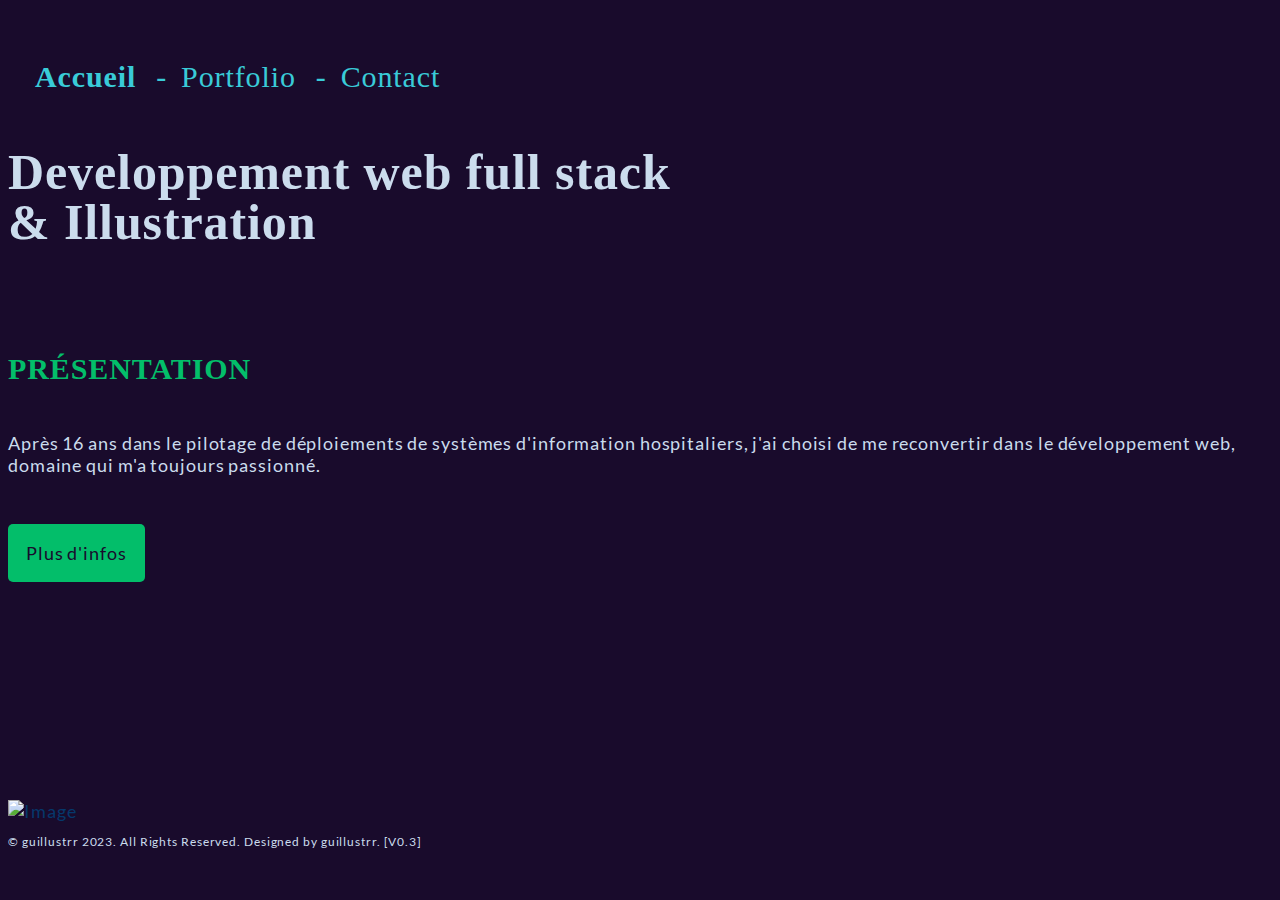
==== index.html @ d8da3179 "colors" ====
<!DOCTYPE html>
<head>
	<meta charset="utf-8">
	<meta http-equiv="X-UA-Compatible" content="IE=edge">
	<title>gazario portfolio</title>
	<meta name="viewport" content="width=device-width, initial-scale=1">
	<meta name="description" content="" />

	<link rel="shortcut icon" href="favicon_g8Sw.ico">

	<!-- Bootstrap -->
	<link href="https://cdn.jsdelivr.net/npm/bootstrap@5.3.0/dist/css/bootstrap.min.css" rel="stylesheet" integrity="sha384-9ndCyUaIbzAi2FUVXJi0CjmCapSmO7SnpJef0486qhLnuZ2cdeRhO02iuK6FUUVM" crossorigin="anonymous">

	<!-- Theme Style -->
	<link rel="stylesheet" href="css/ga_style.css">

	</head>
	<body>
		
		<!-- Header -->
		<header id="ga_header" role="banner">

			<!--BURGER -->
			<div id="menu">
				<div id="menu-bar" onclick="menuOnClick()">
				  <div id="bar1" class="bar"></div>
				  <div id="bar2" class="bar"></div>
				  <div id="bar3" class="bar"></div>
				</div>
				<nav class="nav" id="nav">
				  <ul>
					<li id="encours"><a href="index.html">Accueil</a></li>
					<li><a href="#">Portfolio</a></li>
					<li><a href="#">Contact</a></li>
				  </ul>
				</nav> 
			  </div>
			  
			  <div class="menu-bg" id="menu-bg"></div>
			<!--BURGER-->
	
			
		</header>
		<!-- Header -->
		
		<!-- Main -->
		<main>

				<!-- Title -->
				<div class="container-fluid">
					<div class="row text-center">
						<div class="col-12">
							<h1>Developpement web full stack </br>& Illustration</h1>
						</div>
					</div>
				</div>
				<!-- Title -->
				
				<!-- Section Presentation -->
				<div class="ga_half container">
							<div class="container-fluid">
								<div class="row m-4">
									<div class="col-md-3">
										<img src="images/guillustrrLOGOprofond.png" id="ga_img_id" alt="">
									</div>
									<div class="col-md-8 col-sm-9 p-2">
										<div class="ga_section_title">
											<h2 class="ga_title">Présentation</h2>
										</div>
										<p>Après 16 ans dans le pilotage de déploiements de systèmes d'information hospitaliers, j'ai choisi de me reconvertir dans le développement web, domaine qui m'a toujours passionné.</p>	

										<div class="ga_spacer ga_spacer_xxs"></div>

										<div class="text-center">
											<a href="#" class="btn ga_btn_other_option">Plus d'infos</a> 
										</div>
									</div>
								</div>
							</div>
							
						</div>
					</div>
				</div>
				<!-- Section Presentation -->
		<!--<div id="ga_line"></div>-->
		</main>
		<!-- Main -->
		
		<!-- Footer -->
		<footer id="ga_footer">
			<div class="justify-content-center align-items-center">
				<div class="d-flex justify-content-center align-items-center">
					<img src="images/guillustrrLOGOprofond.png" alt="Image" class="ga_logo text-center">
				</div>
					<p class="ga_copyright text-center">&copy; guillustrr 2023. All Rights Reserved. Designed by guillustrr. [V0.3]</p>
			</div>
		</footer>
		<!-- Footer -->

		<!-- SCRIPT BURGER MENU -->
		<script src="js/ga_burger.js"></script>
	</body>

</html>
---- css/ga_style.css ----
@font-face {

    font-family: 'Lato';
    src: url("../fonts/Lato/Lato-Regular.ttf") format("truetype");
    font-weight: regular;

  }

  @font-face {
    font-family: 'UnicaOne';
    src: url("../fonts/Unica_One/UnicaOne-Regular.ttf") format("truetype");
  
  }

  @font-face {
    font-family: 'orkney';
    src: url("../fonts/orkney/orkney-bold.otf") format("opentype");
    font-weight: bold;
  }

  :root{

/*-------COULEURS----------------------*/
    --ga_blou: #05386B;
    --ga_beige:#EDF5E1;
    --ga_turquoise: #39cbd8;
  
    --ga_rougeCorail:#FF595A;

/*----------NOVEMBER----------------------------*/
    
    --ga_morningFog:#8FA9B5;
    --ga_alpine:#6587A1;
    --ga_evergreen:#38524C;
    --ga_lakeSummit:#3F778C;
    --ga_blackIce:#323D42;
    --ga_dawnPinkDark: #87065c;

/*--------------------------------------*/

    

    /*--ga_headerBackground:#141E46;*/
    --ga_headerBackground:#190b2c;
    --ga_headerFont:#39cbd8;
    --ga_bodyBackground:#190b2c;
    --ga_bodyFont:#CBDCED;
    --ga_titleAndButtons:#03be6a;
    --ga_firstFrost: #CBDCED;

/*--------------------------------------*/
    /*
    --ga_lapis:#0A8754;
    --ga_federal: #140D4F;*/
    --ga_bleuProfond: #001233;
    --ga_grinClair:#8EE4AF;
    --ga_grinFonce:#379683;
    --ga_sapin:#03be6a;
    --ga_grin:#5CDB95;
    --ga_caro:#86BBD8;
    --ga_charcoal: #2F4858;
    --ga_blue:#2a6abc;
    /*--ga_turquoise: #3D9BA3;*/
    /*--ga_greenLight:#48aef3;*/
    --ga_greenLight:#EDFDFC;
    --ga_grey:#2e2e2e;
    --ga_white:#ffffff;
    /*--ga_background: #f8f3e0;*/
    --ga_selected:#dbd3bc;
    --ga_amythest:#140d4f;
    --ga_keylime:#D1E0DE;
    --ga_charcoal:#383838;
  }

  /*--------------GENERAL------------------------*/

  html {
   height: 95%;
  }

  body {
    font-family: "Lato";
    font-size: 18px;
    /*line-height: 26px; *//*interligne*/
    color: var(--ga_bodyFont);
    font-weight: 500;
    letter-spacing: .05em; /*espace horizontale entre les lettres*/
    background-color:var(--ga_bodyBackground);

    min-height: 100%;
    padding-bottom:80px; /* Hauteur du pied de page */
    position: relative;
  
  }


  footer {
    color: var(--ga_blou);
    position:absolute;

    bottom:0;  /* on le colle en bas */
    width:100%;
    height:80px;   /* Hauteur du pied de page */
  }

  * {
    -moz-box-sizing: border-box; box-sizing: border-box;
    /*Appliquée à l'ensemble des éléments, box-sizing va limiter la hauteur de <body> à 100%.*/
  }

  .container{
    width: 1080px;
    margin-left: auto;
    margin-right: auto;
  }

  a:hover, a:active, a:focus {
    outline: none;
    text-decoration: none;
  }




 /*-----------------------NAV-&-BURGER--------------------------*/
 li {
  display: inline-block;
}

#nav {
  justify-content: center;
}

.nav ul {
  padding: 0 22px;
}

.nav li {
  list-style: none;
  padding: 12px 5px;
}

.nav li a {
  color: var(--ga_headerFont);
  font-size: 30px;
  text-decoration: none;
  font-family: "UnicaOne";
}

.nav li a:hover {
  font-weight: bold;
}

.nav li:not(:last-child):after {
  content: "-";
  font-family: "UnicaOne";
  font-size: 30px;
  display: inline-block;
  margin-left: 20px;
  color: var(--ga_headerFont);
}

#encours a 
	{
    font-weight: bold;
    /*border-bottom: 2px solid var(--ga_bleuProfond);*/
	} 

    /*---mobile---BURGER----*/

 @media screen and (max-width: 768px) {
 #menu {
  z-index: 2;
}

li {
  display:block;
}

.nav li:not(:last-child):after {
  display: none;
}

#menu-bar {
  width: 45px;
  height: 40px;
  margin: 30px 0 20px 20px;
  cursor: pointer;
}

.bar {
  height: 5px;
  width: 100%;
  background-color: var(--ga_rougeCorail);
  display: block;
  border-radius: 5px;
  transition: 0.3s ease;
}

#bar1 {
  transform: translateY(-4px);
}

#bar3 {
  transform: translateY(4px);
}

.nav {
  transition: 0.3s ease;
  display: none;
}

.nav ul {
  padding: 0 22px;
}

.nav li {
  list-style: none;
  padding: 12px 0;
}

.nav li a {
  color: white;
  font-size: 30px;
  text-decoration: none;
}

.nav li a:hover {
  font-weight: bold;
}

.menu-bg, #menu {
  top: 0;
  left: 1em;
  position: absolute;
}

.menu-bg {
  z-index: 1;
  width: 0;
  height: 0;
  margin: 30px 0 20px 20px;
  background: radial-gradient(circle, var(--ga_turquoise), var(--ga_turquoise));
  border-radius: 50%;
  transition: 0.3s ease;
}

.change {
  display: block;
}

.change .bar {
  background-color: white;
}

.change #bar1 {
  transform: translateY(4px) rotateZ(-45deg);
}

.change #bar2 {
  opacity: 0;
}

.change #bar3 {
  transform: translateY(-6px) rotateZ(45deg);
}

.change-bg {
  width: 520px;
  height: 460px;
  transform: translate(-60%,-30%);
}
}


  /*----------------------WEBKIT---------------------------*/
  
  ::-webkit-selection {
    color: var(--ga_white);
    background: #EDFFEB;
  }
  
  ::-moz-selection {
    color: var(--ga_white);
    background: var(--ga_greenLight);
  }
  
  ::selection {
    /*si selection d'une partie du texte sur la page*/
    color: var(--ga_white);
    background: var(--ga_greenLight);
  }
  
  a {
    -webkit-transition: all 0.5s ease;
    -moz-transition: all 0.5s ease;
    -ms-transition: all 0.5s ease;
    -o-transition: all 0.5s ease;
    transition: all 0.5s ease;
    text-decoration: none;
  }


/*----------------------SPACERS-&-LINES---------------------------*/

  .ga_spacer {
    clear: both;
    position: relative;
    border: none;
    padding: 0;
    margin: 0;
  }
  
  .ga_spacer_xlg {
    height: 150px;
  }
  @media screen and (max-width: 768px) {
    .ga_spacer_xlg {
      height: 80px;
    }
  }
  
  .ga_spacer_lg {
    height: 100px;
  }
  @media screen and (max-width: 768px) {
    .ga_spacer_lg {
      height: 70px;
    }
  }
  
  .ga_spacer_md {
    height: 80px;
  }
  @media screen and (max-width: 768px) {
    .ga_spacer_md {
      height: 50px;
    }
  }

  .ga_spacer_sm {
    height: 50px;
  }
  @media screen and (max-width: 768px) {
    .ga_spacer_sm {
      height: 20px;
    }
  }
  
  .ga_spacer_xs {
    height: 30px;
  }
  @media screen and (max-width: 768px) {
    .ga_spacer_xs {
      height: 20px;
    }
  }
  
  .ga_spacer_xxs {
    height: 30px;
  }

  .ga_spacer_xxs {
    height: 30px;
  }

  #ga_line {
  border-top: 5px solid;
  border-color: var(--ga_rougeCorail);
  width : 40%;
  margin-left: auto;
  margin-right: auto;
  }
  
  
/*---------------HEADER---------------------------------------*/

#ga_header {
  display: block;
  padding: 5px 0;
  float: left;
  margin-bottom: 1em;
  width: 100%;
  background-color: var(--ga_headerBackground);
}
@media screen and (max-width: 768px) {
  #ga_header #ga_main_nav {
    display: none;
  }
}

h1 {
  font-family: 'orkney';
  font-weight: bolder !important;
  font-size: 50px;
  line-height: 1em;
  margin-bottom: 0.5em;
  margin-top: 0.5em;
  position: relative;
  padding-bottom: 30px;
}
@media screen and (max-width: 768px) {
  h1 {
  font-size: 30px;
  line-height: 1.5em;
  margin-top: 1.5em;
  margin-bottom: 0.5em;
  padding-left: 0.5em;
  padding-right: 0.5em;
  }
}

/*--------------SECTION-PRESENTATION-------------------------*/

  .ga_half {
    width: 100%;
    background: var(--ga_background);
  }

  #ga_img_id{
    width: 300px ;
    margin: 0;
  }

   .ga_section_title .ga_title,
   .ga_page_title .ga_title {
     font-family: "UnicaOne";
     /* police Unica One pour les titres*/
     text-transform: uppercase;
     /*border-bottom: 2px solid #2e2e2e;*/
     font-size: 30px;
     line-height: 40px;
     display: inline-block;
     color: var(--ga_titleAndButtons);
   }

   .ga_btn_other_option {
    float: left;
    margin-right: 10px;
    background-color: var(--ga_titleAndButtons);
    color: var(--ga_headerBackground);
    border-radius: 5px;
    padding: 1em;
    -webkit-transition: all 0.5s ease;
    -moz-transition: all 0.5s ease;
    -ms-transition: all 0.5s ease;
    -o-transition: all 0.5s ease;
    transition: all 0.5s ease;
  }

  .ga_btn_other_option:hover{
    background-color: var(--ga_turquoise);
    color: white;
  }


  /*---------------FOOTER----------------*/



  .ga_copyright {
    font-size: 12px;
    color: var(--ga_firstFrost);
    margin-bottom: 0;
  }

  .ga_logo{
    max-width: auto;
    height: 70px;
  }
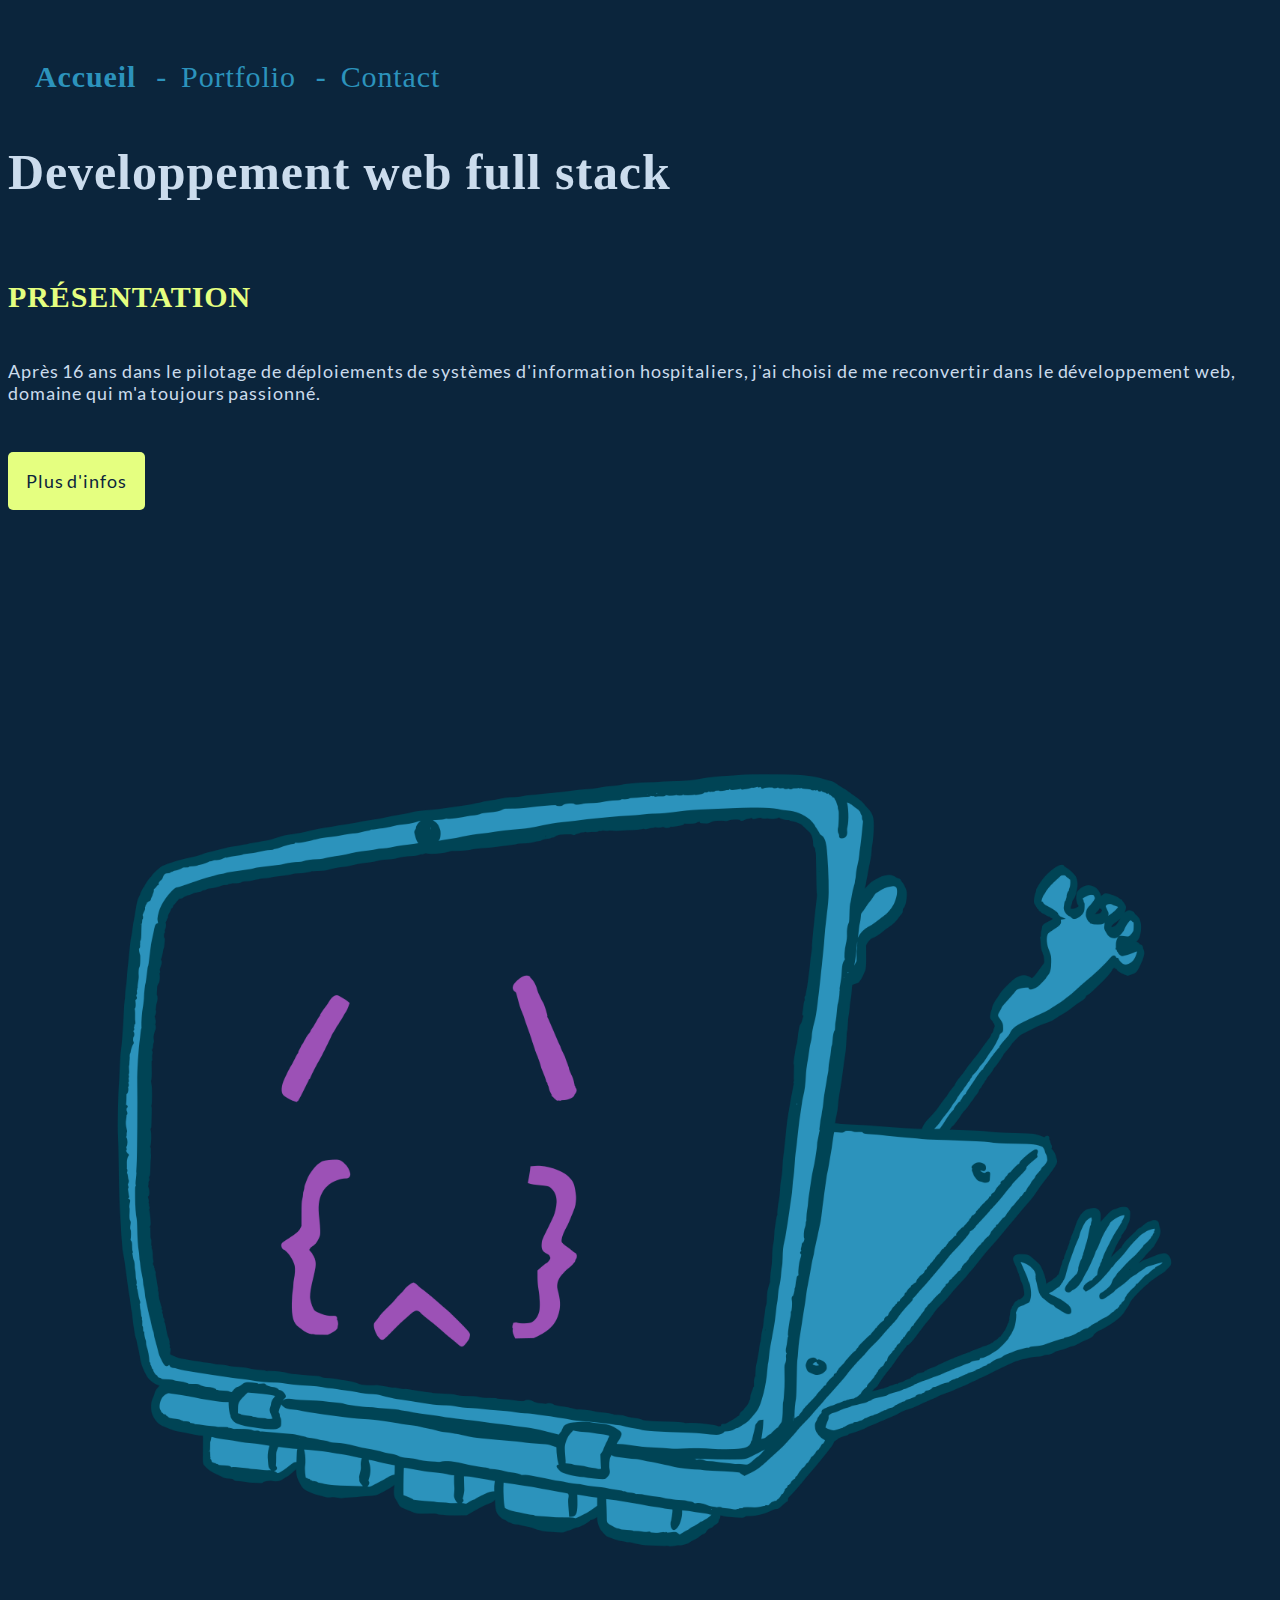
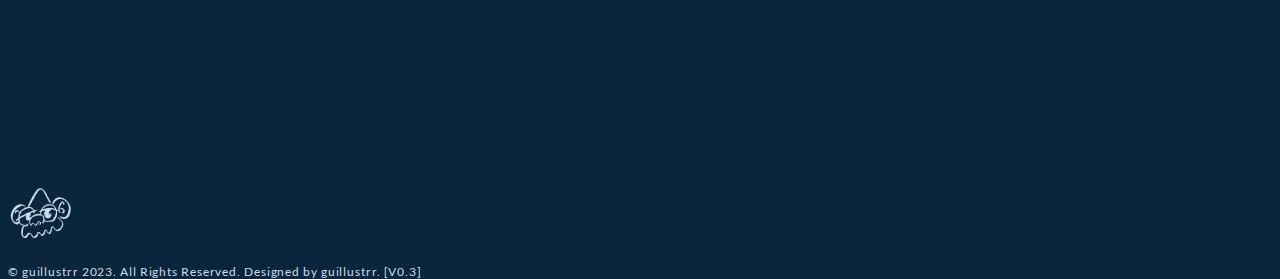
==== commit 9c0278bb: "colors" ====
--- a/index.html
+++ b/index.html
@@ -50,7 +50,7 @@
 				<div class="container-fluid">
 					<div class="row text-center">
 						<div class="col-12">
-							<h1>Developpement web full stack </br>& Illustration</h1>
+							<h1>Developpement web full stack <!--</br>& Illustration<--></h1>
 						</div>
 					</div>
 				</div>
@@ -60,9 +60,7 @@
 				<div class="ga_half container">
 							<div class="container-fluid">
 								<div class="row m-4">
-									<div class="col-md-3">
-										<img src="images/guillustrrLOGOprofond.png" id="ga_img_id" alt="">
-									</div>
+								
 									<div class="col-md-8 col-sm-9 p-2">
 										<div class="ga_section_title">
 											<h2 class="ga_title">Présentation</h2>
@@ -75,6 +73,12 @@
 											<a href="#" class="btn ga_btn_other_option">Plus d'infos</a> 
 										</div>
 									</div>
+
+									
+									<div class="col-md-3">
+										<img src="images/BCK_purp.png" id="ga_img_id" alt="">
+									</div>
+								
 								</div>
 							</div>
 							
@@ -90,7 +94,7 @@
 		<footer id="ga_footer">
 			<div class="justify-content-center align-items-center">
 				<div class="d-flex justify-content-center align-items-center">
-					<img src="images/guillustrrLOGOprofond.png" alt="Image" class="ga_logo text-center">
+					<img src="images/guillustrrFrost.png" alt="Image" class="ga_logo text-center">
 				</div>
 					<p class="ga_copyright text-center">&copy; guillustrr 2023. All Rights Reserved. Designed by guillustrr. [V0.3]</p>
 			</div>
--- a/css/ga_style.css
+++ b/css/ga_style.css
@@ -41,12 +41,21 @@
     
 
     /*--ga_headerBackground:#141E46;*/
-    --ga_headerBackground:#190b2c;
-    --ga_headerFont:#39cbd8;
-    --ga_bodyBackground:#190b2c;
+    --ga_headerBackground:#0b253c;
+    /*--ga_headerFont:#39cbd8;*/
+    --ga_headerFont:#2c93bc;
+    --ga_bodyBackground:#0b253c;
     --ga_bodyFont:#CBDCED;
-    --ga_titleAndButtons:#03be6a;
+    --ga_titleAndButtons:#e5ff80;
+
     --ga_firstFrost: #CBDCED;
+    --ga_racingBlue:#2c93bc;
+    --ga_dawnBlue: #004455;
+    --ga_nightBlue:#0b253c;
+    --ga_yellowBoss: #e5ff80;
+    --ga_oranjeBoss:#ff7f63;
+    --ga_purpleBoss:#7f51ff;
+    --ga-blou:#9C51B6;
 
 /*--------------------------------------*/
     /*
@@ -85,6 +94,9 @@
     color: var(--ga_bodyFont);
     font-weight: 500;
     letter-spacing: .05em; /*espace horizontale entre les lettres*/
+    /*background-image: url('../images/BCK3.png');
+    background-size: cover;
+    background-position: center;*/
     background-color:var(--ga_bodyBackground);
 
     min-height: 100%;
@@ -418,7 +430,8 @@
   }
 
   #ga_img_id{
-    width: 300px ;
+    /*width: 300px ;*/
+    max-width: 100%;
     margin: 0;
   }
 
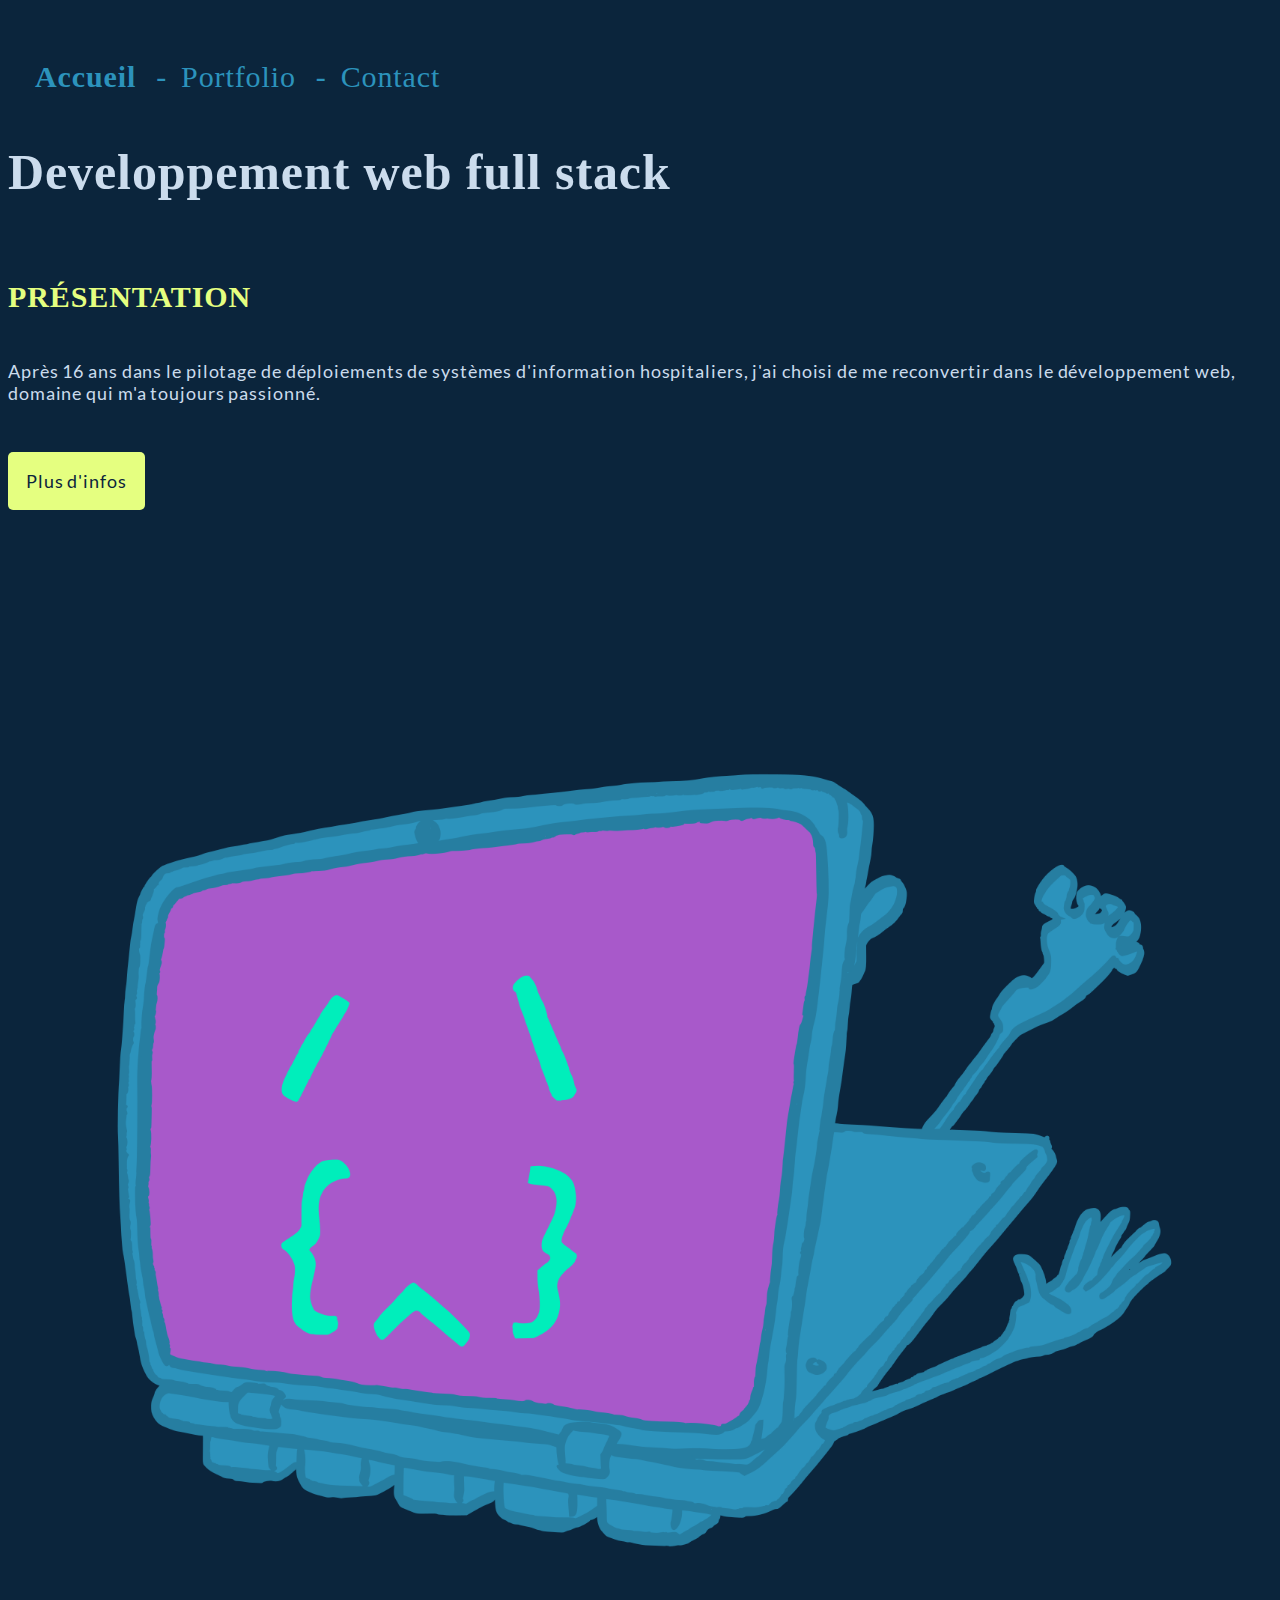
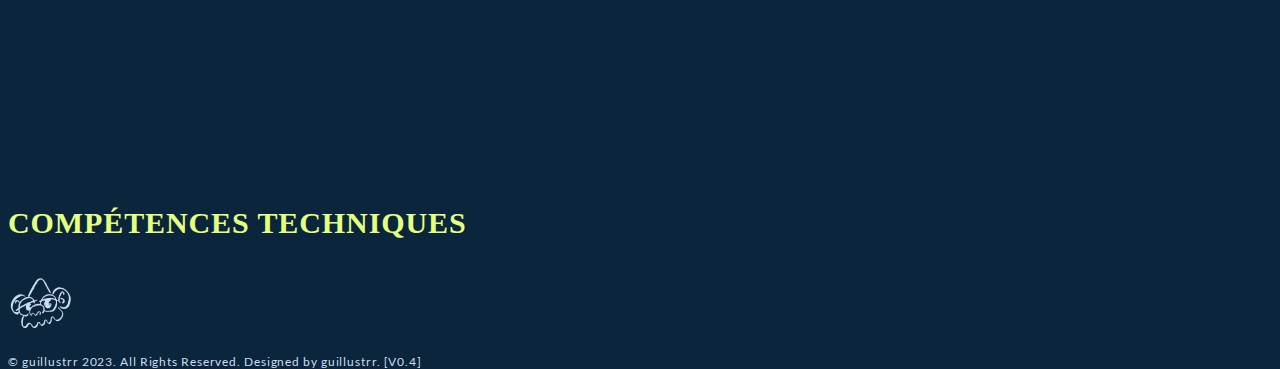
==== commit 5da70ad3: "ddd" ====
--- a/index.html
+++ b/index.html
@@ -76,7 +76,7 @@
 
 									
 									<div class="col-md-3">
-										<img src="images/BCK_purp.png" id="ga_img_id" alt="">
+										<img src="images/BCK_grinpurp.png" id="ga_img_id" alt="">
 									</div>
 								
 								</div>
@@ -86,6 +86,25 @@
 					</div>
 				</div>
 				<!-- Section Presentation -->
+
+
+				<!-- Section stack technique -->
+				<div class="ga_half container">
+					<div class="container-fluid">
+						<div class="row m-4">
+						
+							<div class="col-md-8 col-sm-9 p-2">
+								<div class="ga_section_title">
+									<h2 class="ga_title">Compétences techniques</h2>
+								</div>
+							</div>
+						</div>
+					</div>
+				</div>
+				<!-- Section stack technique -->
+
+
+
 		<!--<div id="ga_line"></div>-->
 		</main>
 		<!-- Main -->
@@ -96,7 +115,7 @@
 				<div class="d-flex justify-content-center align-items-center">
 					<img src="images/guillustrrFrost.png" alt="Image" class="ga_logo text-center">
 				</div>
-					<p class="ga_copyright text-center">&copy; guillustrr 2023. All Rights Reserved. Designed by guillustrr. [V0.3]</p>
+					<p class="ga_copyright text-center">&copy; guillustrr 2023. All Rights Reserved. Designed by guillustrr. [V0.4]</p>
 			</div>
 		</footer>
 		<!-- Footer -->
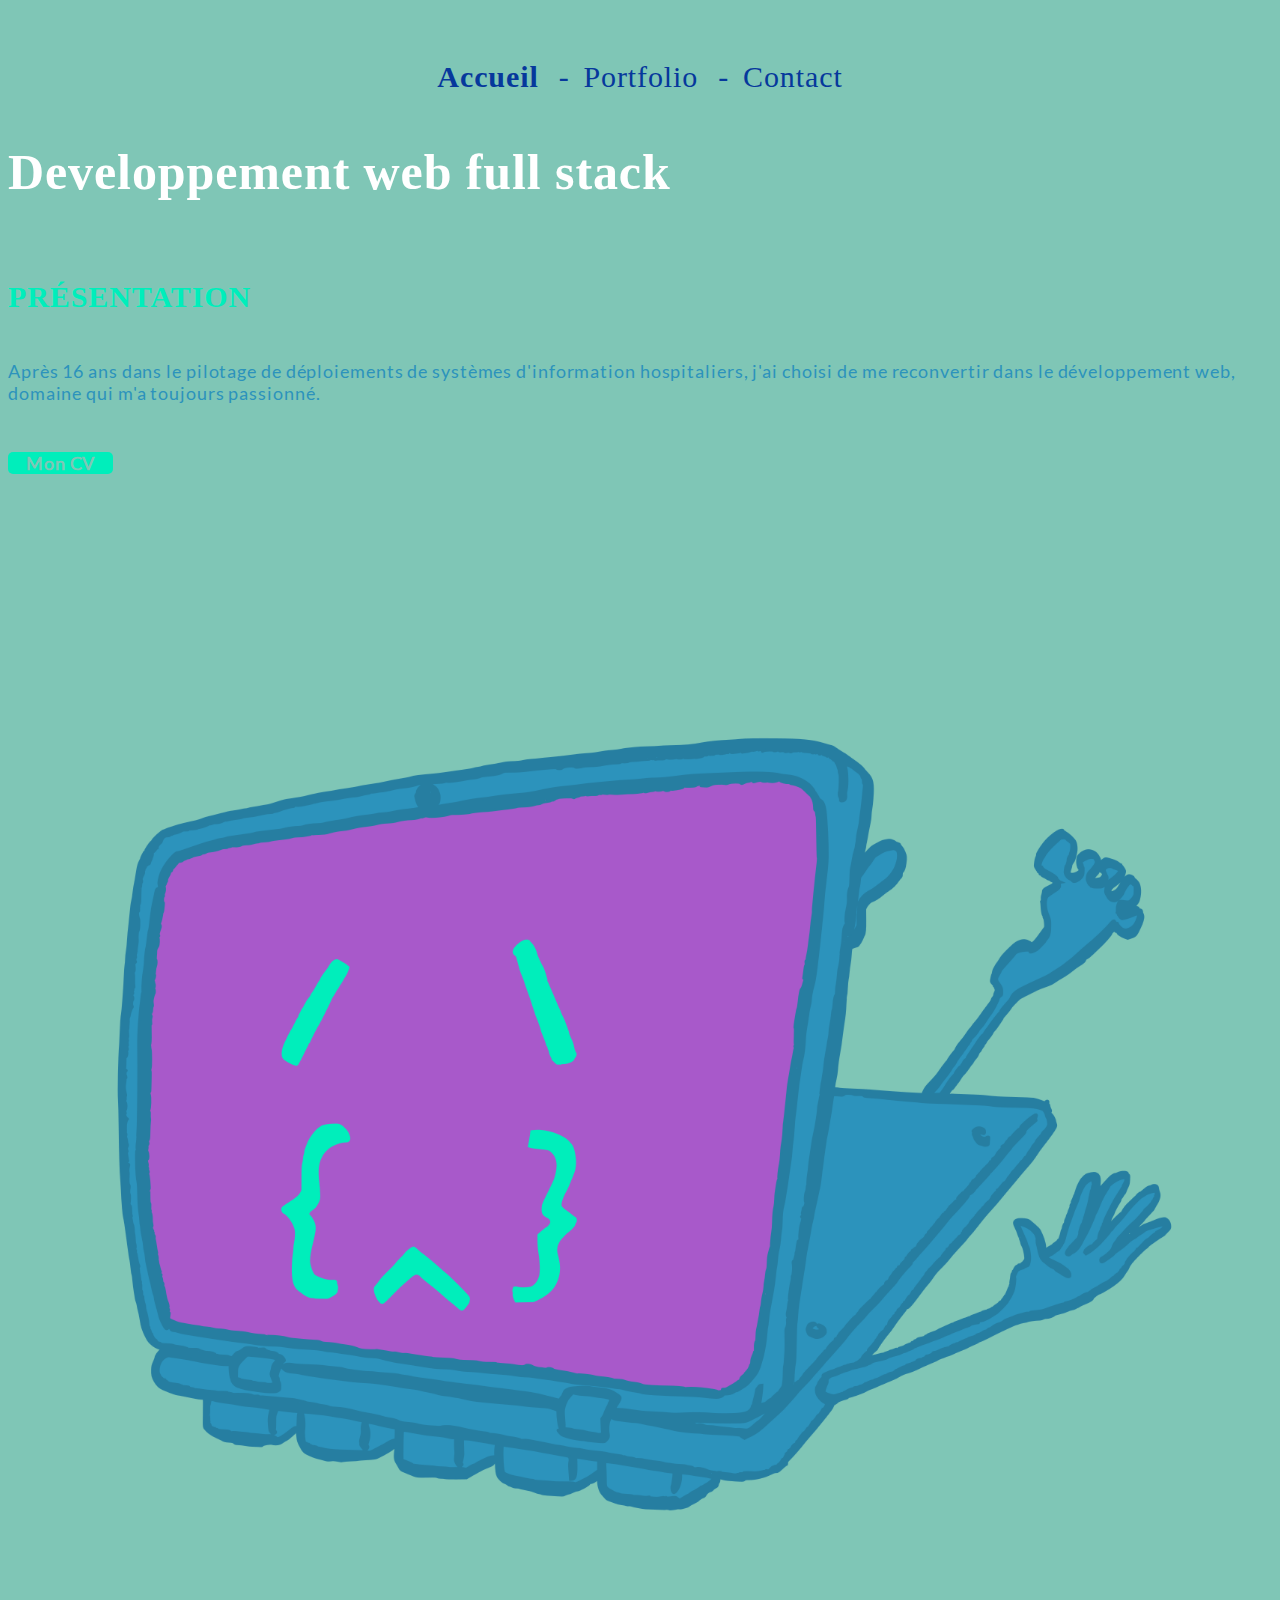
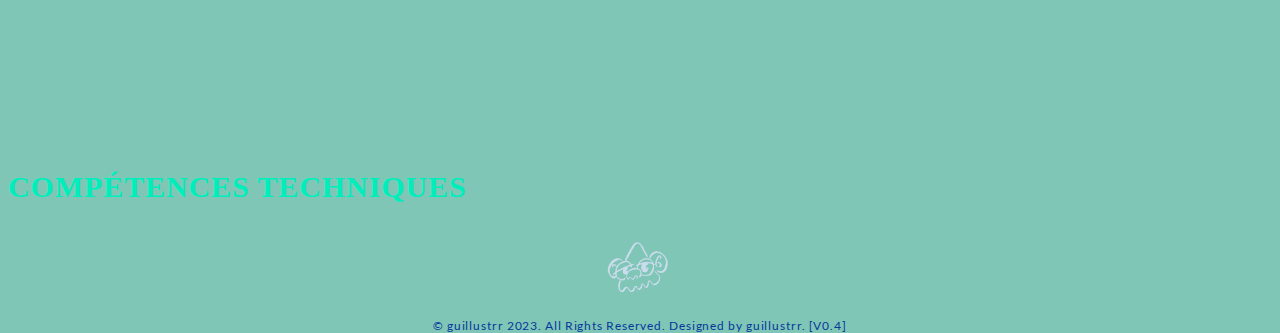
==== commit a7a3a3d7: "ajout la visu du CV" ====
--- a/index.html
+++ b/index.html
@@ -70,7 +70,7 @@
 										<div class="ga_spacer ga_spacer_xxs"></div>
 
 										<div class="text-center">
-											<a href="#" class="btn ga_btn_other_option">Plus d'infos</a> 
+											<a href="cv.html" class="btn ga_btn_other_option">Mon CV</a> 
 										</div>
 									</div>
 
--- a/css/ga_style.css
+++ b/css/ga_style.css
@@ -21,64 +21,23 @@
   :root{
 
 /*-------COULEURS----------------------*/
-    --ga_blou: #05386B;
-    --ga_beige:#EDF5E1;
-    --ga_turquoise: #39cbd8;
-  
-    --ga_rougeCorail:#FF595A;
-
-/*----------NOVEMBER----------------------------*/
+
+ 
+    --ga_headerBackground:#7fc6b6ff;
+    --ga_headerFont:rgb(6, 56, 156);
+    /*--ga_headerFont:#31647bff;*/
     
-    --ga_morningFog:#8FA9B5;
-    --ga_alpine:#6587A1;
-    --ga_evergreen:#38524C;
-    --ga_lakeSummit:#3F778C;
-    --ga_blackIce:#323D42;
-    --ga_dawnPinkDark: #87065c;
-
-/*--------------------------------------*/
-
-    
-
-    /*--ga_headerBackground:#141E46;*/
-    --ga_headerBackground:#0b253c;
-    /*--ga_headerFont:#39cbd8;*/
-    --ga_headerFont:#2c93bc;
-    --ga_bodyBackground:#0b253c;
-    --ga_bodyFont:#CBDCED;
-    --ga_titleAndButtons:#e5ff80;
+    --ga_bodyBackground:#7fc6b6ff;
+    --ga_bodyFont:#2c93bc;
+    --ga_titleAndButtons:#00eebb;
 
     --ga_firstFrost: #CBDCED;
+    --ga_nightBlue:#0b253c;
     --ga_racingBlue:#2c93bc;
-    --ga_dawnBlue: #004455;
-    --ga_nightBlue:#0b253c;
-    --ga_yellowBoss: #e5ff80;
-    --ga_oranjeBoss:#ff7f63;
-    --ga_purpleBoss:#7f51ff;
-    --ga-blou:#9C51B6;
-
-/*--------------------------------------*/
-    /*
-    --ga_lapis:#0A8754;
-    --ga_federal: #140D4F;*/
-    --ga_bleuProfond: #001233;
-    --ga_grinClair:#8EE4AF;
-    --ga_grinFonce:#379683;
-    --ga_sapin:#03be6a;
-    --ga_grin:#5CDB95;
-    --ga_caro:#86BBD8;
-    --ga_charcoal: #2F4858;
-    --ga_blue:#2a6abc;
-    /*--ga_turquoise: #3D9BA3;*/
-    /*--ga_greenLight:#48aef3;*/
-    --ga_greenLight:#EDFDFC;
-    --ga_grey:#2e2e2e;
-    --ga_white:#ffffff;
-    /*--ga_background: #f8f3e0;*/
-    --ga_selected:#dbd3bc;
-    --ga_amythest:#140d4f;
-    --ga_keylime:#D1E0DE;
-    --ga_charcoal:#383838;
+    --ga_greensh: #00eebb;
+    --ga_purpleBoss:#a859ca;
+    --ga-bloulouh : #22afd2;
+
   }
 
   /*--------------GENERAL------------------------*/
@@ -107,6 +66,7 @@
 
 
   footer {
+    text-align: center;
     color: var(--ga_blou);
     position:absolute;
 
@@ -203,7 +163,7 @@
 .bar {
   height: 5px;
   width: 100%;
-  background-color: var(--ga_rougeCorail);
+  background-color: var(--ga_greensh);
   display: block;
   border-radius: 5px;
   transition: 0.3s ease;
@@ -252,7 +212,7 @@
   width: 0;
   height: 0;
   margin: 30px 0 20px 20px;
-  background: radial-gradient(circle, var(--ga_turquoise), var(--ga_turquoise));
+  background: radial-gradient(circle, var(--ga_purpleBoss), var(--ga_purpleBoss));
   border-radius: 50%;
   transition: 0.3s ease;
 }
@@ -388,6 +348,7 @@
 /*---------------HEADER---------------------------------------*/
 
 #ga_header {
+  text-align: center;
   display: block;
   padding: 5px 0;
   float: left;
@@ -399,11 +360,17 @@
   #ga_header #ga_main_nav {
     display: none;
   }
+
+  #ga_header {
+    padding-bottom: 50px;
+  }
 }
 
 h1 {
   font-family: 'orkney';
   font-weight: bolder !important;
+  /*color: #CBDCED;*/
+  color: white;
   font-size: 50px;
   line-height: 1em;
   margin-bottom: 0.5em;
@@ -450,10 +417,12 @@
    .ga_btn_other_option {
     float: left;
     margin-right: 10px;
-    background-color: var(--ga_titleAndButtons);
-    color: var(--ga_headerBackground);
+    font-weight: bold;
+    background-color: #00eebb;
+    color: var(--ga_bodyBackground);
     border-radius: 5px;
-    padding: 1em;
+    padding-left: 1em;
+    padding-right: 1em;
     -webkit-transition: all 0.5s ease;
     -moz-transition: all 0.5s ease;
     -ms-transition: all 0.5s ease;
@@ -462,10 +431,22 @@
   }
 
   .ga_btn_other_option:hover{
-    background-color: var(--ga_turquoise);
-    color: white;
-  }
-
+    background-color: var(--ga_racingBlue);
+    color: var(--ga_nightBlue);
+  }
+
+
+  /*---------------SECTION CV-----------------*/
+
+  .ga_pdf{
+    display: flex;
+    justify-content: center;
+    width: 100%;
+    height: auto;
+    margin-left: auto;
+    margin-right: auto;
+
+  }
 
   /*---------------FOOTER----------------*/
 
@@ -473,7 +454,7 @@
 
   .ga_copyright {
     font-size: 12px;
-    color: var(--ga_firstFrost);
+    color: var(--ga_headerFont);
     margin-bottom: 0;
   }
 
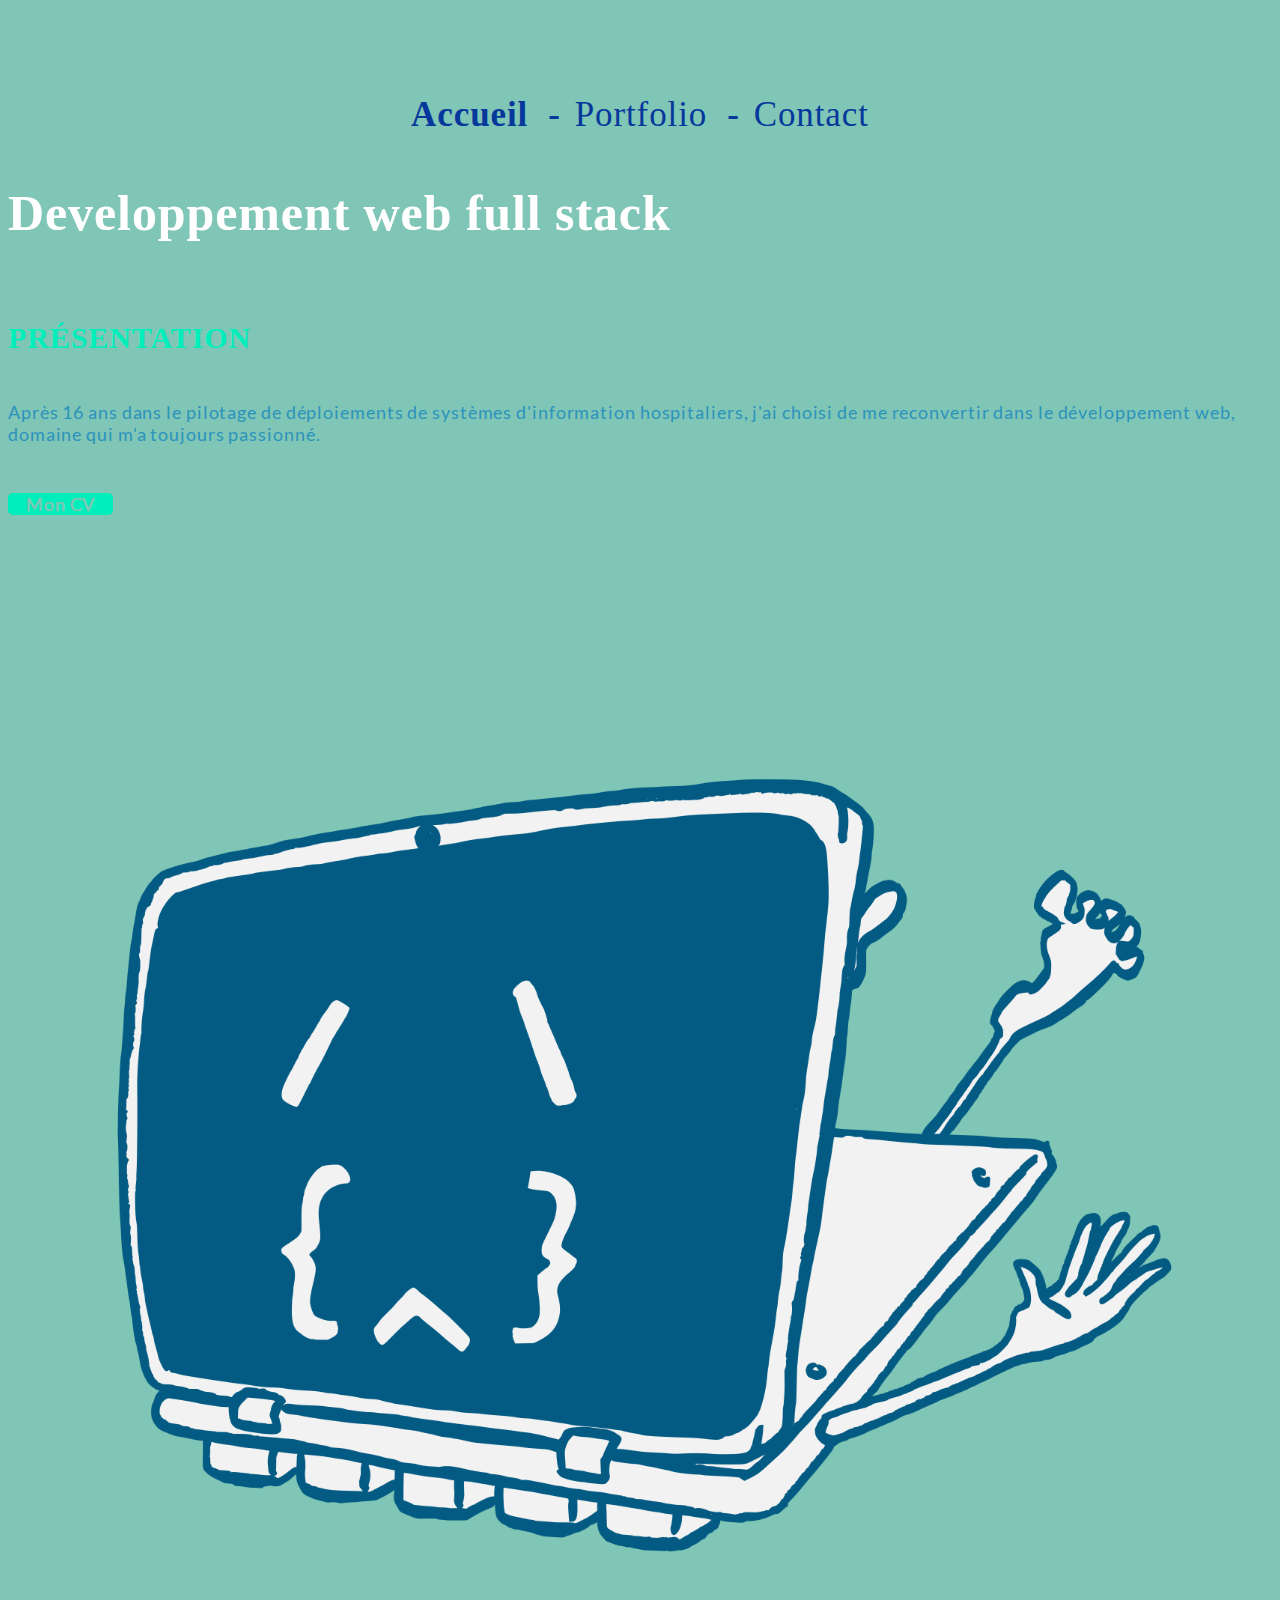
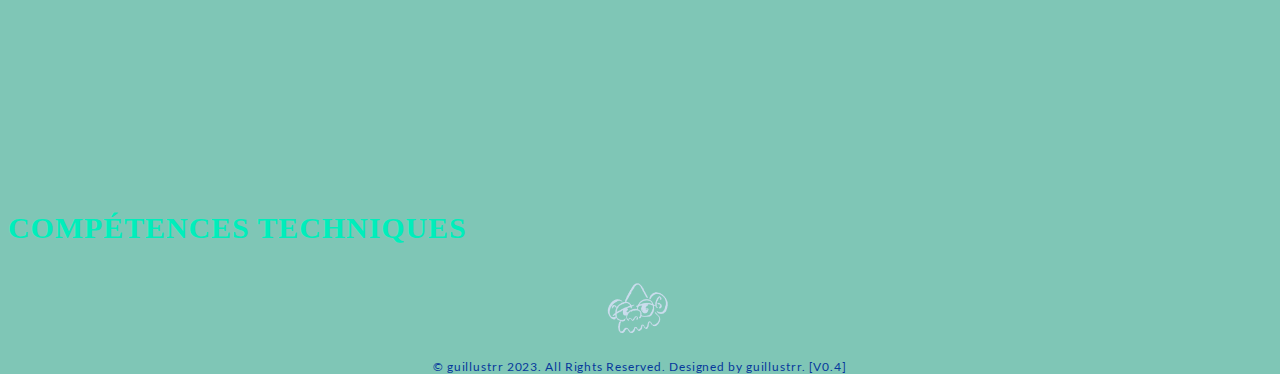
==== commit d76e085c: "chgt illustration" ====
--- a/index.html
+++ b/index.html
@@ -76,7 +76,7 @@
 
 									
 									<div class="col-md-3">
-										<img src="images/BCK_grinpurp.png" id="ga_img_id" alt="">
+										<img src="images/BCK_eefdd.png" id="ga_img_id" alt="">
 									</div>
 								
 								</div>
--- a/css/ga_style.css
+++ b/css/ga_style.css
@@ -103,6 +103,10 @@
   justify-content: center;
 }
 
+.nav {
+  padding-top: 35px;
+}
+
 .nav ul {
   padding: 0 22px;
 }
@@ -114,7 +118,8 @@
 
 .nav li a {
   color: var(--ga_headerFont);
-  font-size: 30px;
+  font-size: 35px;
+
   text-decoration: none;
   font-family: "UnicaOne";
 }
@@ -126,7 +131,8 @@
 .nav li:not(:last-child):after {
   content: "-";
   font-family: "UnicaOne";
-  font-size: 30px;
+  font-size: 35px;
+  font-weight: bold;
   display: inline-block;
   margin-left: 20px;
   color: var(--ga_headerFont);
@@ -135,7 +141,7 @@
 #encours a 
 	{
     font-weight: bold;
-    /*border-bottom: 2px solid var(--ga_bleuProfond);*/
+    /*border-bottom: 5px solid var(--ga_headerFont);*/
 	} 
 
     /*---mobile---BURGER----*/
@@ -144,6 +150,11 @@
  #menu {
   z-index: 2;
 }
+
+.nav {
+  
+}
+
 
 li {
   display:block;
@@ -180,6 +191,7 @@
 .nav {
   transition: 0.3s ease;
   display: none;
+  padding-top: 0;
 }
 
 .nav ul {
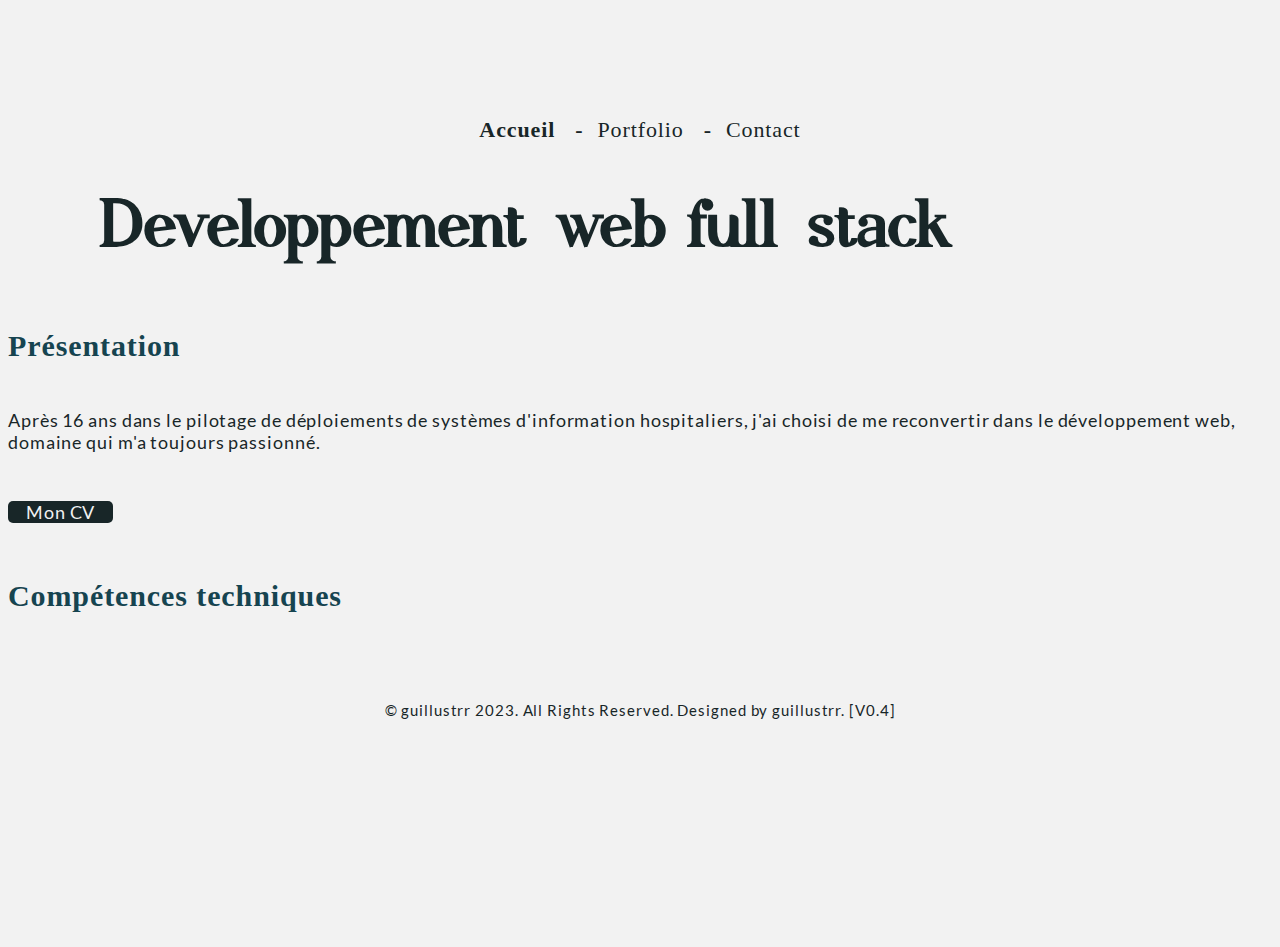
==== commit deb77471: "dd" ====
--- a/index.html
+++ b/index.html
@@ -6,7 +6,7 @@
 	<meta name="viewport" content="width=device-width, initial-scale=1">
 	<meta name="description" content="" />
 
-	<link rel="shortcut icon" href="favicon_g8Sw.ico">
+	<link rel="shortcut icon" href="sircus_favicone.ico">
 
 	<!-- Bootstrap -->
 	<link href="https://cdn.jsdelivr.net/npm/bootstrap@5.3.0/dist/css/bootstrap.min.css" rel="stylesheet" integrity="sha384-9ndCyUaIbzAi2FUVXJi0CjmCapSmO7SnpJef0486qhLnuZ2cdeRhO02iuK6FUUVM" crossorigin="anonymous">
@@ -18,7 +18,7 @@
 	<body>
 		
 		<!-- Header -->
-		<header id="ga_header" role="banner">
+		<header class="container" id="ga_header" role="banner">
 
 			<!--BURGER -->
 			<div id="menu">
@@ -47,10 +47,10 @@
 		<main>
 
 				<!-- Title -->
-				<div class="container-fluid">
-					<div class="row text-center">
+				<div class="container">
+					<div class=" text-center">
 						<div class="col-12">
-							<h1>Developpement web full stack <!--</br>& Illustration<--></h1>
+							<h1>Developpement&nbsp;web full&nbsp;stack <!--</br>& Illustration<--></h1>
 						</div>
 					</div>
 				</div>
@@ -61,7 +61,7 @@
 							<div class="container-fluid">
 								<div class="row m-4">
 								
-									<div class="col-md-8 col-sm-9 p-2">
+									<!-- <div class="col-md-8 col-sm-9 p-2"> -->
 										<div class="ga_section_title">
 											<h2 class="ga_title">Présentation</h2>
 										</div>
@@ -72,19 +72,19 @@
 										<div class="text-center">
 											<a href="cv.html" class="btn ga_btn_other_option">Mon CV</a> 
 										</div>
-									</div>
+									<!-- </div> -->
 
 									
-									<div class="col-md-3">
-										<img src="images/BCK_eefdd.png" id="ga_img_id" alt="">
-									</div>
+									<!-- <div class="col-md-3">
+										<img src="images/BCK2.png" id="ga_img_id" alt="">
+									</div> -->
 								
 								</div>
 							</div>
 							
 						</div>
-					</div>
-				</div>
+					<!-- </div>
+				</div> -->
 				<!-- Section Presentation -->
 
 
@@ -93,11 +93,43 @@
 					<div class="container-fluid">
 						<div class="row m-4">
 						
-							<div class="col-md-8 col-sm-9 p-2">
+							<!-- <div class="col-md-8 col-sm-9 p-2"> -->
 								<div class="ga_section_title">
 									<h2 class="ga_title">Compétences techniques</h2>
 								</div>
-							</div>
+								<!-- slider -->
+								<div class="wrapper">
+									<div class="item"><img alt="" src="/images/logos/1.png"></div>
+									<div class="item"><img alt="" src="/images/logos/2.png"></div>
+									<div class="item"><img alt="" src="/images/logos/3.png"></div>
+									<div class="item"><img alt="" src="/images/logos/4.png"></div>
+									<div class="item"><img alt="" src="/images/logos/5.png"></div>
+									<div class="item"><img alt="" src="/images/logos/6.png"></div>
+									<div class="item"><img alt="" src="/images/logos/7.png"></div>
+									<div class="item"><img alt="" src="/images/logos/8.png"></div>
+									<div class="item"><img alt="" src="/images/logos/9.png"></div>
+									<div class="item"><img alt="" src="/images/logos/10.png"></div>
+									<!-- <div class="item"><img alt="" src="/images/logos/1.png"></div>
+									<div class="item"><img alt="" src="/images/logos/2.png"></div>
+									<div class="item"><img alt="" src="/images/logos/3.png"></div>
+									<div class="item"><img alt="" src="/images/logos/4.png"></div>
+									<div class="item"><img alt="" src="/images/logos/5.png"></div>
+									<div class="item"><img alt="" src="/images/logos/7.png"></div>
+									<div class="item"><img alt="" src="/images/logos/8.png"></div>
+									<div class="item"><img alt="" src="/images/logos/9.png"></div>
+									<div class="item"><img alt="" src="/images/logos/10.png"></div>
+									<div class="item"><img alt="" src="/images/logos/1.png"></div>
+									<div class="item"><img alt="" src="/images/logos/2.png"></div>
+									<div class="item"><img alt="" src="/images/logos/3.png"></div>
+									<div class="item"><img alt="" src="/images/logos/4.png"></div>
+									<div class="item"><img alt="" src="/images/logos/5.png"></div>
+									<div class="item"><img alt="" src="/images/logos/7.png"></div>
+									<div class="item"><img alt="" src="/images/logos/8.png"></div>
+									<div class="item"><img alt="" src="/images/logos/9.png"></div>
+									<div class="item"><img alt="" src="/images/logos/10.png"></div> -->
+								</div>
+								<!-- slider -->
+							<!-- </div> -->
 						</div>
 					</div>
 				</div>
@@ -112,9 +144,9 @@
 		<!-- Footer -->
 		<footer id="ga_footer">
 			<div class="justify-content-center align-items-center">
-				<div class="d-flex justify-content-center align-items-center">
-					<img src="images/guillustrrFrost.png" alt="Image" class="ga_logo text-center">
-				</div>
+				<!-- <div class="d-flex justify-content-center align-items-center">
+					<img src="images/logo_guillustrr3.png" alt="Image" class="ga_logo text-center">
+				</div> -->
 					<p class="ga_copyright text-center">&copy; guillustrr 2023. All Rights Reserved. Designed by guillustrr. [V0.4]</p>
 			</div>
 		</footer>
--- a/css/ga_style.css
+++ b/css/ga_style.css
@@ -18,45 +18,103 @@
     font-weight: bold;
   }
 
+  @font-face {
+    font-family: 'Finland';
+    src: url("../fonts/finland_rounded/Finland\ Rounded\ Thin.ttf") format("truetype");
+    font-weight: regular;
+  }
+
+  @font-face {
+    font-family: 'Tulpen';
+    src: url("../fonts/tulpen-one/TulpenOne-Regular.ttf") format("truetype");
+    font-weight: regular;
+  }
+
+  @font-face {
+    font-family: 'mona_shark';
+    src: url("../fonts/helgoland/Helgoland.otf") format("opentype");
+    font-weight: regular;
+  }
+
+
+
   :root{
 
 /*-------COULEURS----------------------*/
 
  
-    --ga_headerBackground:#7fc6b6ff;
-    --ga_headerFont:rgb(6, 56, 156);
+    --ga_headerBackground:#f2f2f2ff;
+    --ga_headerFont:#040577ff;
     /*--ga_headerFont:#31647bff;*/
     
-    --ga_bodyBackground:#7fc6b6ff;
-    --ga_bodyFont:#2c93bc;
-    --ga_titleAndButtons:#00eebb;
+    --ga_bodyBackground:#f2f2f2ff;
+    --ga_bodyFont:#040577ff;
+    --ga_titleAndButtons:#040577ff;
 
     --ga_firstFrost: #CBDCED;
     --ga_nightBlue:#0b253c;
-    --ga_racingBlue:#2c93bc;
+
     --ga_greensh: #00eebb;
-    --ga_purpleBoss:#a859ca;
+    --ga_purpleBoss:#013328;
     --ga-bloulouh : #22afd2;
 
+    --ga_forestIci : #013328;
+    --ga_bloulagoune : #191718;
+
+    --ga_neige: #dfebe9ff;
+    /*--ga_bleuClair : #5f98b5ff; */
+    --ga_bleuVert:rgb(65, 103, 112);
+    --ga_bleuMarine : #262d47ff;
+    --ga_vert : #70bd85ff;
+    --ga_jaune : #bbc48bff;
+
+
+    /***************************/
+    --ga_blou:		  #1d388fff;
+    --ga_blouDip:		#040577ff;
+    --ga_griin:		  #0b83a9ff;
+    --ga_griinDip:	#035b83ff;
+    --ga_gri:	    	#f2f2f2ff;
+    --ga_griDip:		#ecececff;
+    --ga_almostBack:#0d0d0dff;
+
+    --ga_fedBlue:   #140d4f;
+
+    /**PALETTE GUILLUSTRR*************************/
+    --ga_dark:       #182628;
+    --ga_almostWhite:#F2F2F2;
+    --ga_bleu:       #164450;
+
+
+
+    --ga_fedBlue:   #140d4f;
+    --ga_bleuVert:rgb(65, 103, 112);
+    --ga_bleucccc:rgb(9, 114, 138);
+    --ga_aquoi:      #ddb92a;
+    --ga_vertClair:  #57BA98;
+    --ga_sapin:      #00da6d;
+
+
+
   }
 
   /*--------------GENERAL------------------------*/
 
   html {
-   height: 95%;
+   height: 100%;
+
   }
 
   body {
+    height: 100%;
     font-family: "Lato";
     font-size: 18px;
     /*line-height: 26px; *//*interligne*/
-    color: var(--ga_bodyFont);
+    color: var(--ga_dark);
     font-weight: 500;
     letter-spacing: .05em; /*espace horizontale entre les lettres*/
-    /*background-image: url('../images/BCK3.png');
-    background-size: cover;
-    background-position: center;*/
-    background-color:var(--ga_bodyBackground);
+    background-color: var(--ga_almostWhite);
+
 
     min-height: 100%;
     padding-bottom:80px; /* Hauteur du pied de page */
@@ -68,7 +126,7 @@
   footer {
     text-align: center;
     color: var(--ga_blou);
-    position:absolute;
+    /* position:absolute; */
 
     bottom:0;  /* on le colle en bas */
     width:100%;
@@ -86,9 +144,16 @@
     margin-right: auto;
   }
 
+  @media screen and (max-width: 768px) {
+    .container{
+      width: 100%;
+    }
+  }
+
   a:hover, a:active, a:focus {
     outline: none;
     text-decoration: none;
+
   }
 
 
@@ -100,7 +165,7 @@
 }
 
 #nav {
-  justify-content: center;
+  justify-content: right;
 }
 
 .nav {
@@ -117,8 +182,8 @@
 }
 
 .nav li a {
-  color: var(--ga_headerFont);
-  font-size: 35px;
+  color: var(--ga_dark);
+  font-size: 22px;
 
   text-decoration: none;
   font-family: "UnicaOne";
@@ -131,11 +196,11 @@
 .nav li:not(:last-child):after {
   content: "-";
   font-family: "UnicaOne";
-  font-size: 35px;
+  font-size: 22px;
   font-weight: bold;
   display: inline-block;
   margin-left: 20px;
-  color: var(--ga_headerFont);
+  color: var(--ga_dark);
 }
 
 #encours a 
@@ -151,11 +216,6 @@
   z-index: 2;
 }
 
-.nav {
-  
-}
-
-
 li {
   display:block;
 }
@@ -174,7 +234,7 @@
 .bar {
   height: 5px;
   width: 100%;
-  background-color: var(--ga_greensh);
+  background-color: var(--ga_almostWhite);
   display: block;
   border-radius: 5px;
   transition: 0.3s ease;
@@ -224,7 +284,7 @@
   width: 0;
   height: 0;
   margin: 30px 0 20px 20px;
-  background: radial-gradient(circle, var(--ga_purpleBoss), var(--ga_purpleBoss));
+  background: radial-gradient(circle, var(--ga_sapin), var(--ga_sapin));
   border-radius: 50%;
   transition: 0.3s ease;
 }
@@ -366,7 +426,7 @@
   float: left;
   margin-bottom: 1em;
   width: 100%;
-  background-color: var(--ga_headerBackground);
+  /*background-color: var(--ga_headerBackground);*/
 }
 @media screen and (max-width: 768px) {
   #ga_header #ga_main_nav {
@@ -379,22 +439,23 @@
 }
 
 h1 {
-  font-family: 'orkney';
+  font-family: 'mona_shark';
   font-weight: bolder !important;
   /*color: #CBDCED;*/
-  color: white;
-  font-size: 50px;
+  /*color: #036160;*/
+  color: var(--ga_dark);
+  font-size: 70px;
   line-height: 1em;
   margin-bottom: 0.5em;
-  margin-top: 0.5em;
-  position: relative;
-  padding-bottom: 30px;
+  /* margin-top: 0.5em; */
+  /* position: relative; */
+
 }
 @media screen and (max-width: 768px) {
   h1 {
-  font-size: 30px;
+  font-size: 70px;
   line-height: 1.5em;
-  margin-top: 1.5em;
+  margin-top: 0.5em;
   margin-bottom: 0.5em;
   padding-left: 0.5em;
   padding-right: 0.5em;
@@ -405,7 +466,10 @@
 
   .ga_half {
     width: 100%;
-    background: var(--ga_background);
+    /*background: var(--ga_griDip);*/
+    border-radius: 10px;
+    /*box-shadow: 5px 5px 2px 1px var(--ga_griDip);*/
+    margin-bottom: 50px;
   }
 
   #ga_img_id{
@@ -418,20 +482,21 @@
    .ga_page_title .ga_title {
      font-family: "UnicaOne";
      /* police Unica One pour les titres*/
-     text-transform: uppercase;
+     /* text-transform: uppercase; */
      /*border-bottom: 2px solid #2e2e2e;*/
      font-size: 30px;
+     /* font-weight: bold; */
      line-height: 40px;
      display: inline-block;
-     color: var(--ga_titleAndButtons);
+     color:var(--ga_bleu);
    }
 
    .ga_btn_other_option {
     float: left;
     margin-right: 10px;
-    font-weight: bold;
-    background-color: #00eebb;
-    color: var(--ga_bodyBackground);
+    /* font-weight: bold; */
+    background-color: var(--ga_dark);
+    color: var(--ga_almostWhite);
     border-radius: 5px;
     padding-left: 1em;
     padding-right: 1em;
@@ -443,8 +508,8 @@
   }
 
   .ga_btn_other_option:hover{
-    background-color: var(--ga_racingBlue);
-    color: var(--ga_nightBlue);
+    background-color: var(--ga_bleu);
+    color: var(--ga_almostWhite);
   }
 
 
@@ -465,8 +530,8 @@
 
 
   .ga_copyright {
-    font-size: 12px;
-    color: var(--ga_headerFont);
+    font-size: 15px;
+    color: var(--ga_dark);
     margin-bottom: 0;
   }
 
@@ -475,4 +540,58 @@
     height: 70px;
   }
   
-  
+  /*--------SLIDER---------------------------------*/
+
+.wrapper {
+    display: flex;
+    width: 100%;
+    margin: 0 auto;
+    justify-content: space-between;
+    /* overflow: hidden; */
+    font-size: xx-small !important;
+
+  }
+
+  .item img{
+    max-width: 70px;
+    max-height: 70px;
+    margin-left: 10px;
+    margin-right: 10px;
+  }
+  /*
+  .item {
+
+    flex: 0 0 auto;
+    animation: animate 5s linear infinite;
+
+  }
+
+  .container:hover .item {
+    animation-play-state: paused;
+  }
+  @keyframes animate {
+    0% {
+      transform: translateX(0);
+    }
+    100% {
+      transform: translateX(-100%);
+    }
+  }
+  @media (max-width:767px) {
+    .wrapper {
+      width: 95%;
+      border-radius: 0;
+      padding: 0;
+    }
+  } */
+
+  /* *
+  .
+  charge les roles foreach desus
+  document role charge je supprimme tout 
+  je regarde ce que jai recu du formulaires
+  je fais un persist */
+
+
+
+  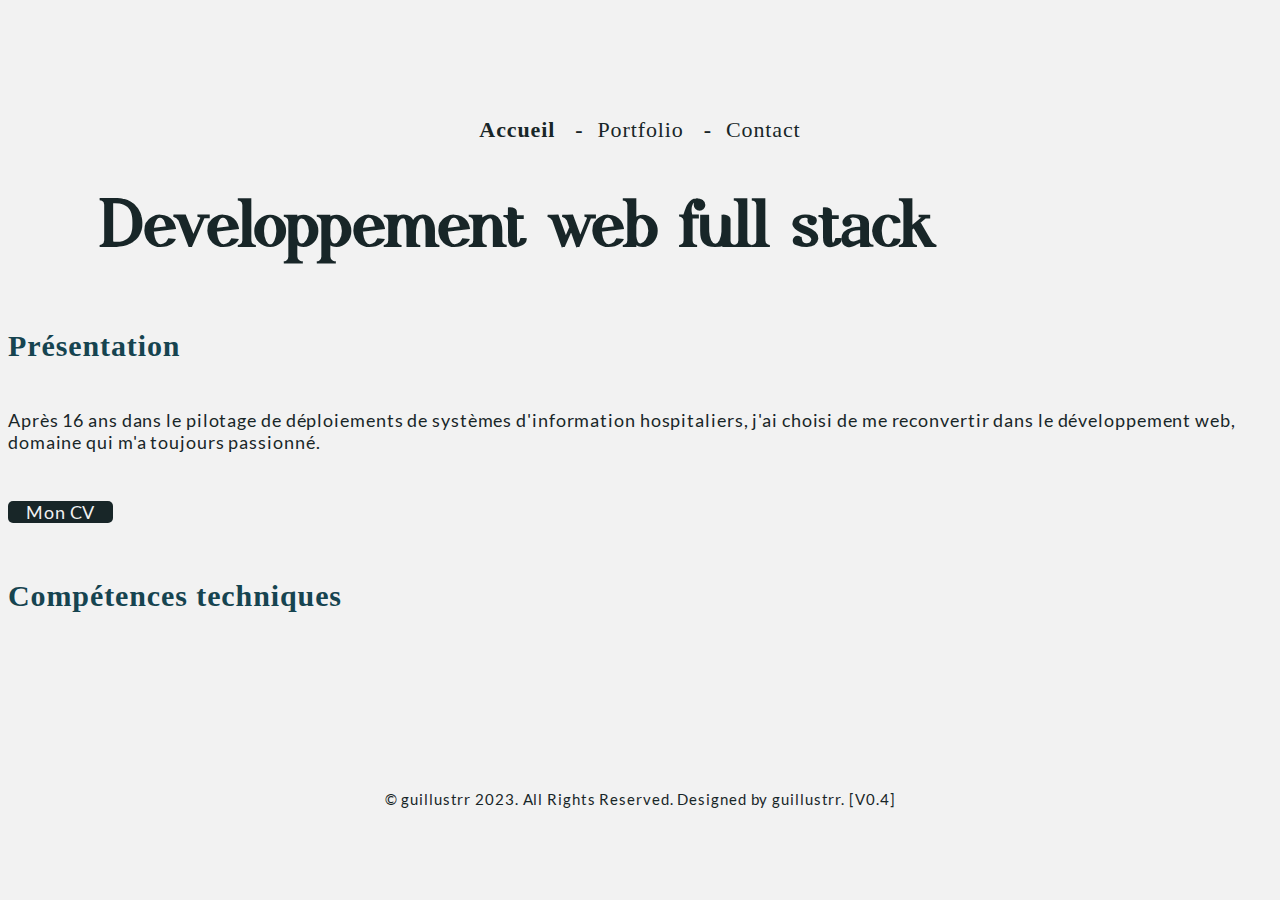
==== commit beb6959e: "resonsive" ====
--- a/index.html
+++ b/index.html
@@ -18,7 +18,7 @@
 	<body>
 		
 		<!-- Header -->
-		<header class="container" id="ga_header" role="banner">
+		<header class="container" id="ga_header" >
 
 			<!--BURGER -->
 			<div id="menu">
@@ -50,7 +50,7 @@
 				<div class="container">
 					<div class=" text-center">
 						<div class="col-12">
-							<h1>Developpement&nbsp;web full&nbsp;stack <!--</br>& Illustration<--></h1>
+							<h1>Developpement web full stack <!--</br>& Illustration<--></h1>
 						</div>
 					</div>
 				</div>
@@ -98,17 +98,17 @@
 									<h2 class="ga_title">Compétences techniques</h2>
 								</div>
 								<!-- slider -->
-								<div class="wrapper">
-									<div class="item"><img alt="" src="/images/logos/1.png"></div>
-									<div class="item"><img alt="" src="/images/logos/2.png"></div>
-									<div class="item"><img alt="" src="/images/logos/3.png"></div>
-									<div class="item"><img alt="" src="/images/logos/4.png"></div>
-									<div class="item"><img alt="" src="/images/logos/5.png"></div>
-									<div class="item"><img alt="" src="/images/logos/6.png"></div>
-									<div class="item"><img alt="" src="/images/logos/7.png"></div>
-									<div class="item"><img alt="" src="/images/logos/8.png"></div>
-									<div class="item"><img alt="" src="/images/logos/9.png"></div>
-									<div class="item"><img alt="" src="/images/logos/10.png"></div>
+								<div class="wrapper d-flex flex-wrap">
+									<div class="item d-flex justify-content-center align-items-center"><img alt="" src="/images/logos/1.png"></div>
+									<div class="item d-flex justify-content-center align-items-center"><img alt="" src="/images/logos/2.png"></div>
+									<div class="item d-flex justify-content-center align-items-center"><img alt="" src="/images/logos/3.png"></div>
+									<div class="item d-flex justify-content-center align-items-center"><img alt="" src="/images/logos/4.png"></div>
+									<div class="item d-flex justify-content-center align-items-center"><img alt="" src="/images/logos/5.png"></div>
+									<div class="item d-flex justify-content-center align-items-center"><img alt="" src="/images/logos/6.png"></div>
+									<div class="item d-flex justify-content-center align-items-center"><img alt="" src="/images/logos/7.png"></div>
+									<div class="item d-flex justify-content-center align-items-center"><img alt="" src="/images/logos/8.png"></div>
+									<div class="item d-flex justify-content-center align-items-center"><img alt="" src="/images/logos/9.png"></div>
+									<div class="item d-flex justify-content-center align-items-center"><img alt="" src="/images/logos/10.png"></div>
 									<!-- <div class="item"><img alt="" src="/images/logos/1.png"></div>
 									<div class="item"><img alt="" src="/images/logos/2.png"></div>
 									<div class="item"><img alt="" src="/images/logos/3.png"></div>
--- a/css/ga_style.css
+++ b/css/ga_style.css
@@ -101,7 +101,7 @@
   /*--------------GENERAL------------------------*/
 
   html {
-   height: 100%;
+   height: 90%;
 
   }
 
@@ -234,7 +234,7 @@
 .bar {
   height: 5px;
   width: 100%;
-  background-color: var(--ga_almostWhite);
+  background-color: var(--ga_dark);
   display: block;
   border-radius: 5px;
   transition: 0.3s ease;
@@ -453,7 +453,7 @@
 }
 @media screen and (max-width: 768px) {
   h1 {
-  font-size: 70px;
+  font-size: 50px;
   line-height: 1.5em;
   margin-top: 0.5em;
   margin-bottom: 0.5em;
@@ -558,14 +558,14 @@
     margin-left: 10px;
     margin-right: 10px;
   }
-  /*
+ 
   .item {
 
-    flex: 0 0 auto;
-    animation: animate 5s linear infinite;
-
-  }
-
+    width: 100px;
+    height: 100px;
+
+  }
+ /*
   .container:hover .item {
     animation-play-state: paused;
   }
